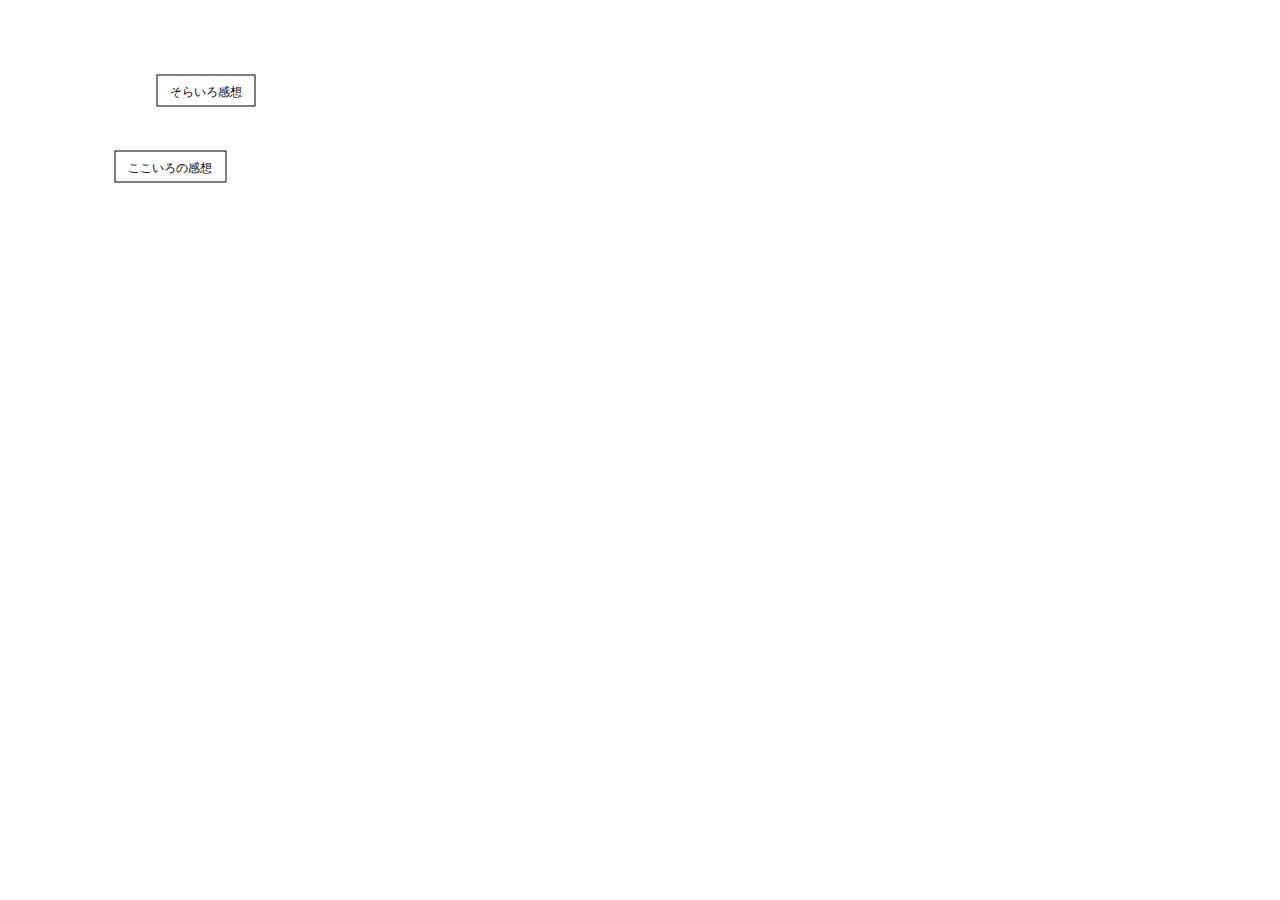
==== nine/network.html @ 2d96c30c "add: ここいろ感想" ====
﻿<!DOCTYPE html PUBLIC "-//W3C//DTD HTML 4.01 Transitional//EN">
<html lang="ja">
<head>
<meta http-equiv="content-Type" content="text/html; charset=UTF-8">
</head>
<body>
<object type="image/svg+xml" data="network.svg" classid="clsid:377B5106-3B4E-4A2D-8520-8767590CAC86 width="247" height="174" />
<embed src="network.svg"type="image/svg+xml" width="297" height="224" />
</body>
</html>
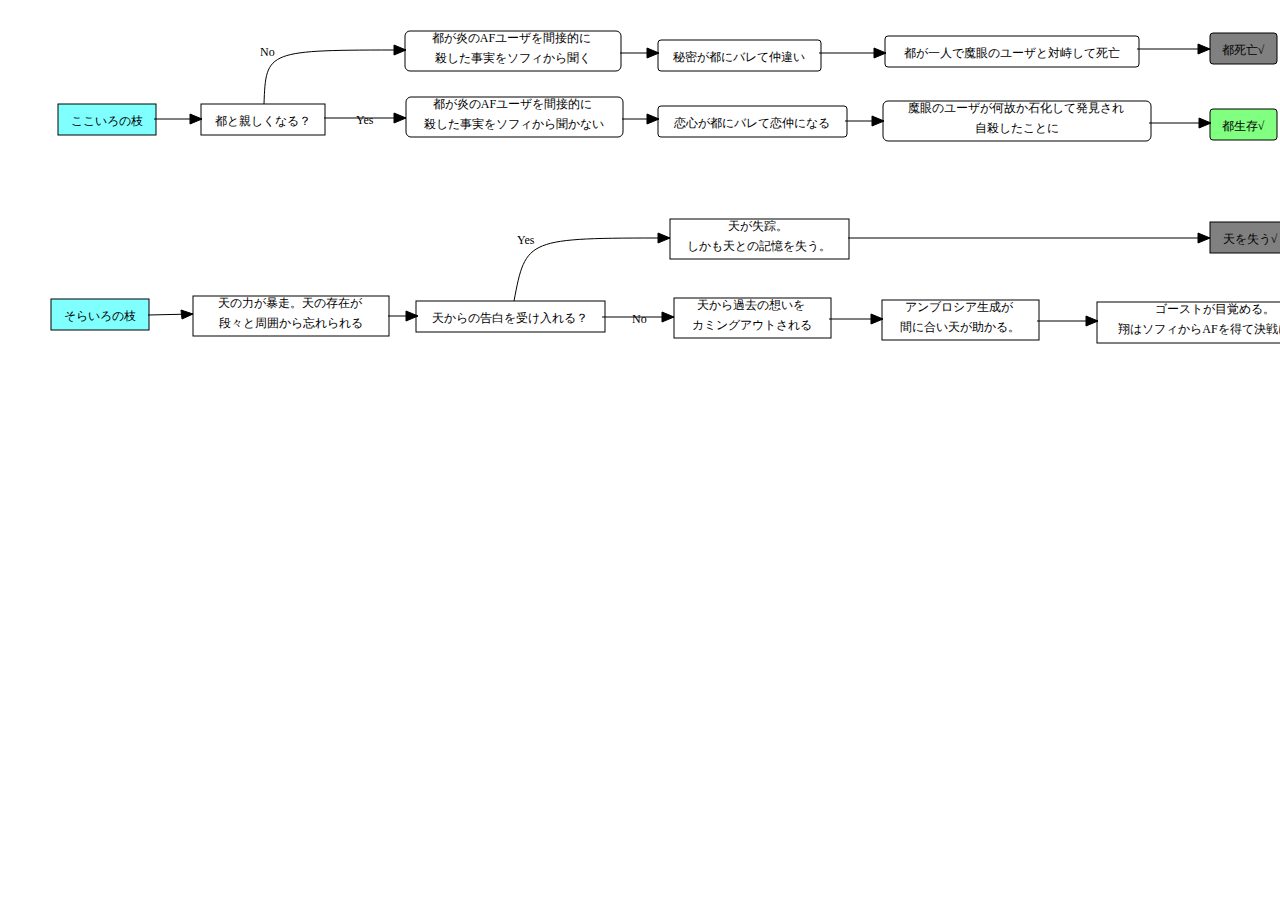
==== commit 5ef6249f: "Merge branch 'master' of https://github.com/iranika/iranika.github.io" ====
--- a/nine/network.html
+++ b/nine/network.html
@@ -4,7 +4,7 @@
 <meta http-equiv="content-Type" content="text/html; charset=UTF-8">
 </head>
 <body>
-<object type="image/svg+xml" data="network.svg" classid="clsid:377B5106-3B4E-4A2D-8520-8767590CAC86 width="247" height="174" />
-<embed src="network.svg"type="image/svg+xml" width="297" height="224" />
+<object type="image/svg+xml" data="network.svg" classid="clsid:377B5106-3B4E-4A2D-8520-8767590CAC86 width="1738" height="335" />
+<embed src="network.svg"type="image/svg+xml" width="1788" height="385" />
 </body>
 </html>
